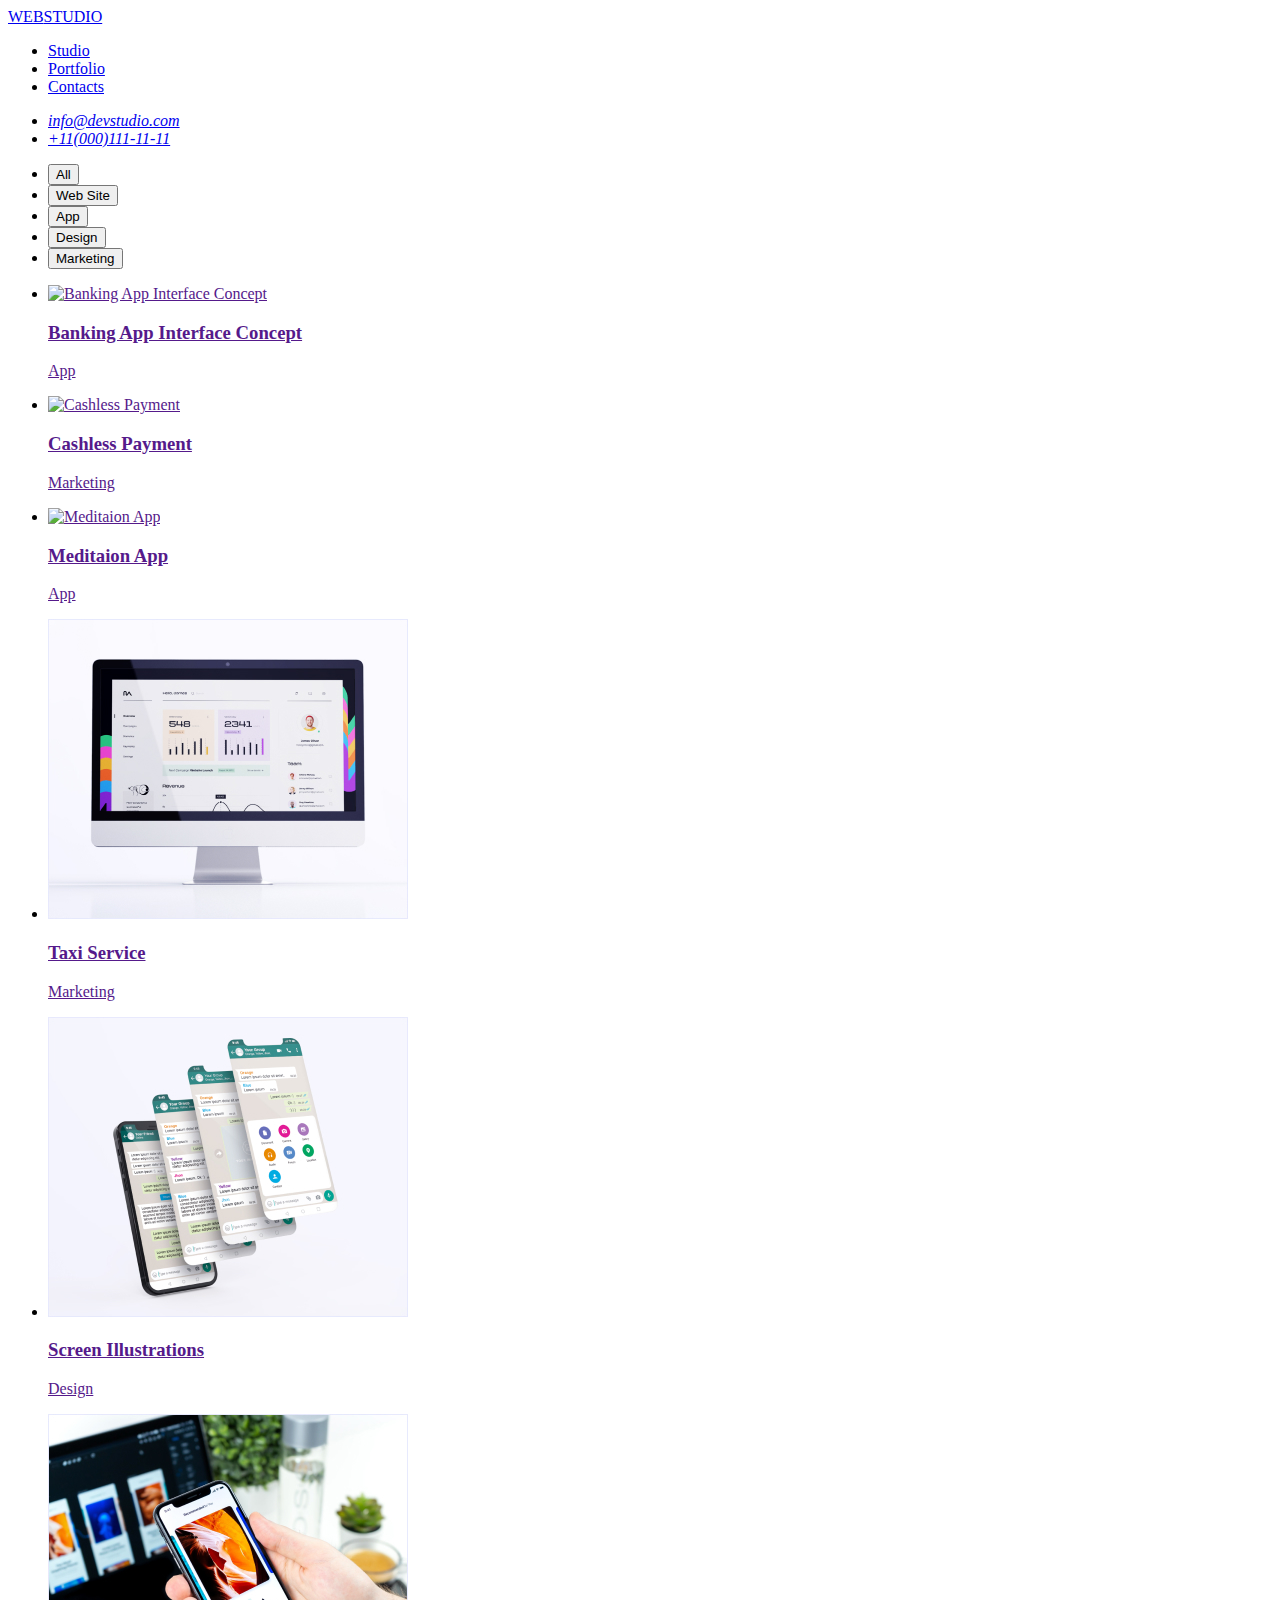
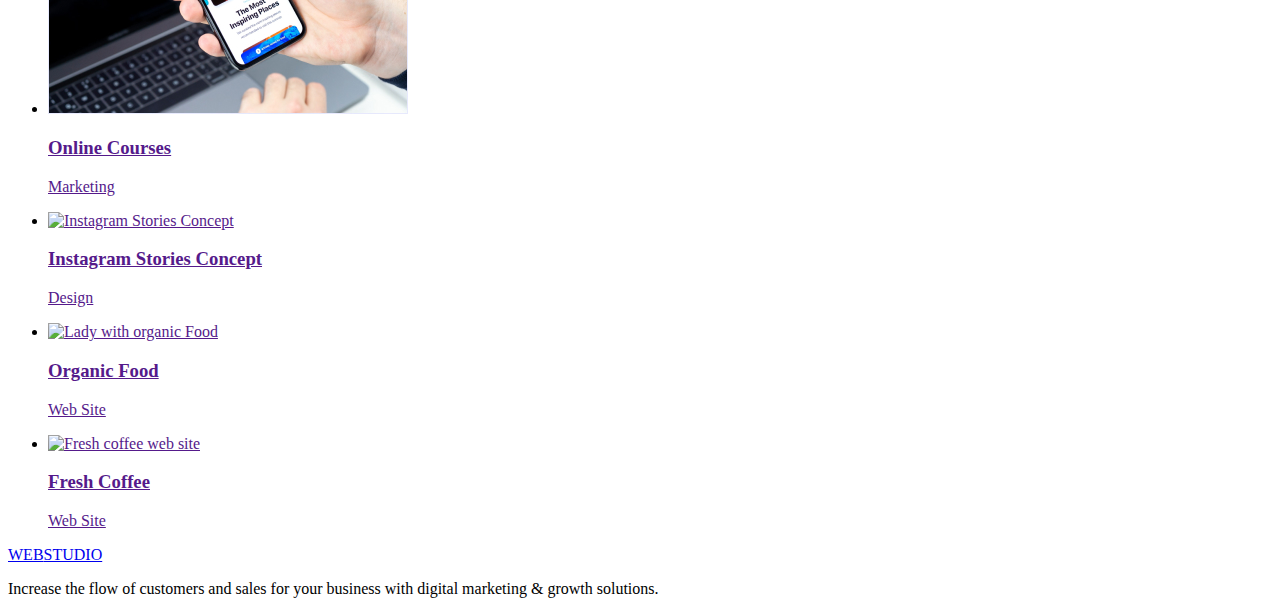
==== portfolio.html @ 1603d771 "update" ====
<!DOCTYPE html>
<html lang="en">
  <head>
    <meta charset="UTF-8" />
    <meta http-equiv="X-UA-Compatible" content="IE=edge" />
    <meta name="viewport" content="width=device-width, initial-scale=1.0" />
    <title>Portfolio</title>
    <link rel="preconnect" href="https://fonts.googleapis.com" />
    <link rel="preconnect" href="https://fonts.gstatic.com" crossorigin />
    <link
      href="https://fonts.googleapis.com/css2?family=Raleway:wght@800&family=Roboto:wght@400;500;700;900&display=swap"
      rel="stylesheet"
    />
    <link rel="stylesheet" href="./css/styles.css />
  </head>
  <body>
    <!-- Top Line -->
    <header>
      <!--Menu nav -->
      <nav class="nav-bar">
        <a href="./portfolio.html" class="logo-nav">
          <span class="logo-web"> WEB</span>STUDIO</a
        >
        <ul>
          <li><a href="./portfolio.html" class="link">Studio</a></li>
          <li>
            <a href="./portfolio.html" class="link">Portfolio</a>
          </li>
          <li><a href="/Contacts" class="link">Contacts</a></li>
        </ul>
      </nav>

      <address class="list">
        <ul>
          <!-- Mail -->
          <li>
            <a href="mailto:info@devstudio.com" class="contact"
              >info@devstudio.com</a
            >
          </li>
          <!-- Number -->
          <li>
            <a href="tel:+11(000)1111111" class="contact">+11(000)111-11-11</a>
          </li>
        </ul>
      </address>
    </header>
    <main>
      <!--Filters-->
      <section>
        <h1 hidden>Navigation menu</h1>
        <ul class="buttons">
          <!--filter button all-->
          <li>
            <button class="button-list" type="button">All</button>
          </li>
          <li>
            <button class="button-list" type="button">Web Site</button>
          </li>
          <li>
            <button class="button-list" type="button">App</button>
          </li>
          <li>
            <button class="button-list" type="button">Design</button>
          </li>
          <li><button class="button-list" type="button">Marketing</button></li>
        </ul>
      </section>

      <!--Section-1-->

      <section class="main">
        <h2 hidden>Our Works</h2>
        <ul>
          <li>
            <a href="">
              <img
                src="./images/section1/img1.jpg"
                alt="Banking App Interface Concept"
                width="360"
                height="300"
              />
              <h3>Banking App Interface Concept</h3>
              <p>App</p>
            </a>
          </li>
          <li>
            <a href="">
              <img
                src="./images/section1/img2.jpg"
                alt="Cashless Payment"
                width="360"
                height="300"
              />
              <h3>Cashless Payment</h3>
              <p>Marketing</p>
            </a>
          </li>
          <li>
            <a href="">
              <img
                src="./images/section1/img3.jpg"
                alt="Meditaion App"
                width="360"
                height="300"
              />
              <h3>Meditaion App</h3>
              <p>App</p>
            </a>
          </li>

          <li>
            <a href="">
              <img
                src="./images/section2/img1.jpg"
                alt="Taxi Service"
                width="360"
                height="300"
              />
              <h3>Taxi Service</h3>
              <p>Marketing</p>
            </a>
          </li>
          <li>
            <a href="">
              <img
                src="./images/section2/img2.jpg"
                alt="Screen Illustrations"
                width="360"
                height="300"
              />
              <h3>Screen Illustrations</h3>
              <p>Design</p>
            </a>
          </li>
          <li>
            <a href="">
              <img
                src="./images/section2/img3.jpg"
                alt="Online Courses"
                width="360"
                height="300"
              />
              <h3>Online Courses</h3>
              <p>Marketing</p>
            </a>
          </li>

          <li>
            <a href="">
              <img
                src="./images/section3/img1.jpg"
                alt="Instagram Stories Concept"
                width="360"
                height="300"
              />
              <h3>Instagram Stories Concept</h3>
              <p>Design</p>
            </a>
          </li>
          <li>
            <a href="">
              <img
                src="./images/section3/img2.jpg"
                alt="Lady with organic Food"
                width="360"
                height="300"
              />
              <h3>Organic Food</h3>
              <p>Web Site</p>
            </a>
          </li>
          <li>
            <a href="">
              <img
                src="./images/section3/img3.jpg"
                alt="Fresh coffee web site"
                width="360"
                height="300"
              />
              <h3>Fresh Coffee</h3>
              <p>Web Site</p>
            </a>
          </li>
        </ul>
      </section>
    </main>

    <footer>
      <a href="./portfolio.html" class="logo">
        <span class="logo-web"> WEB</span>STUDIO</a
      >
      <p>
        Increase the flow of customers and sales for your business with digital
        marketing & growth solutions.
      </p>
    </footer>
  </body>
</html>
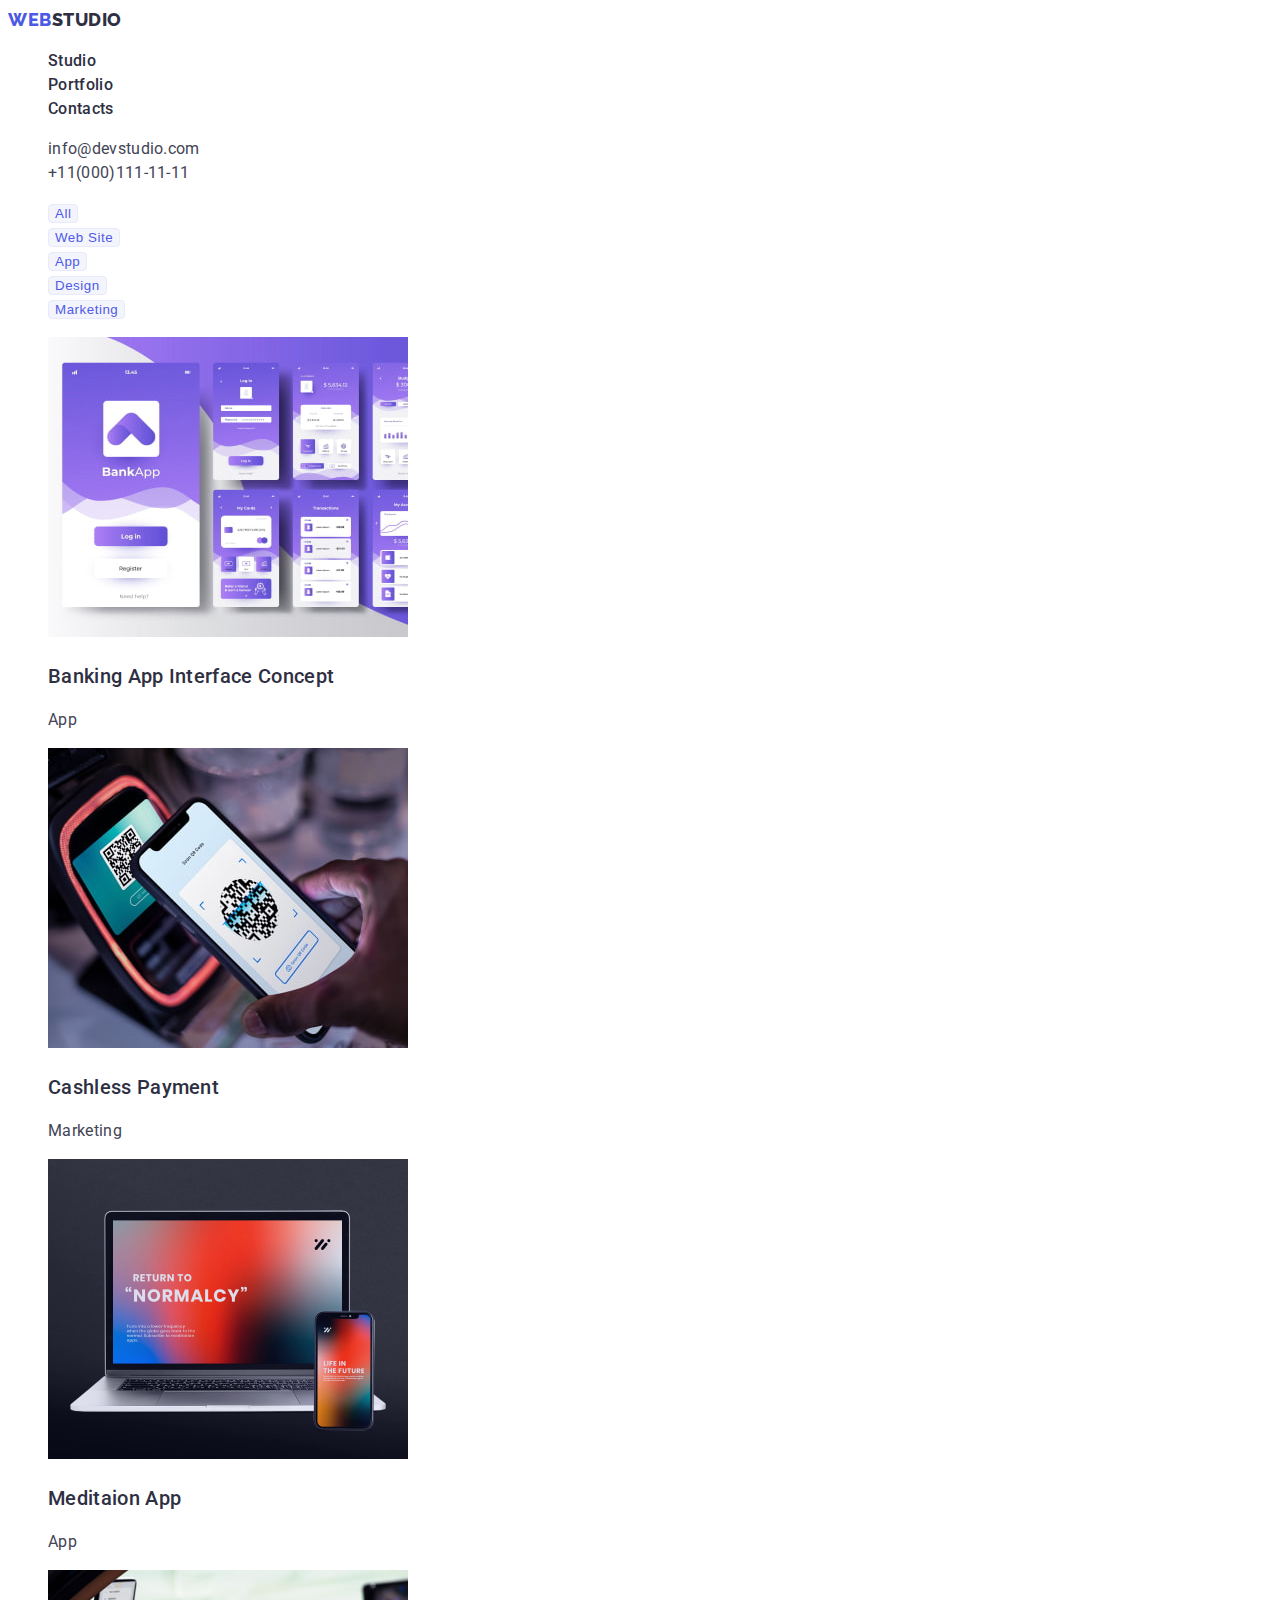
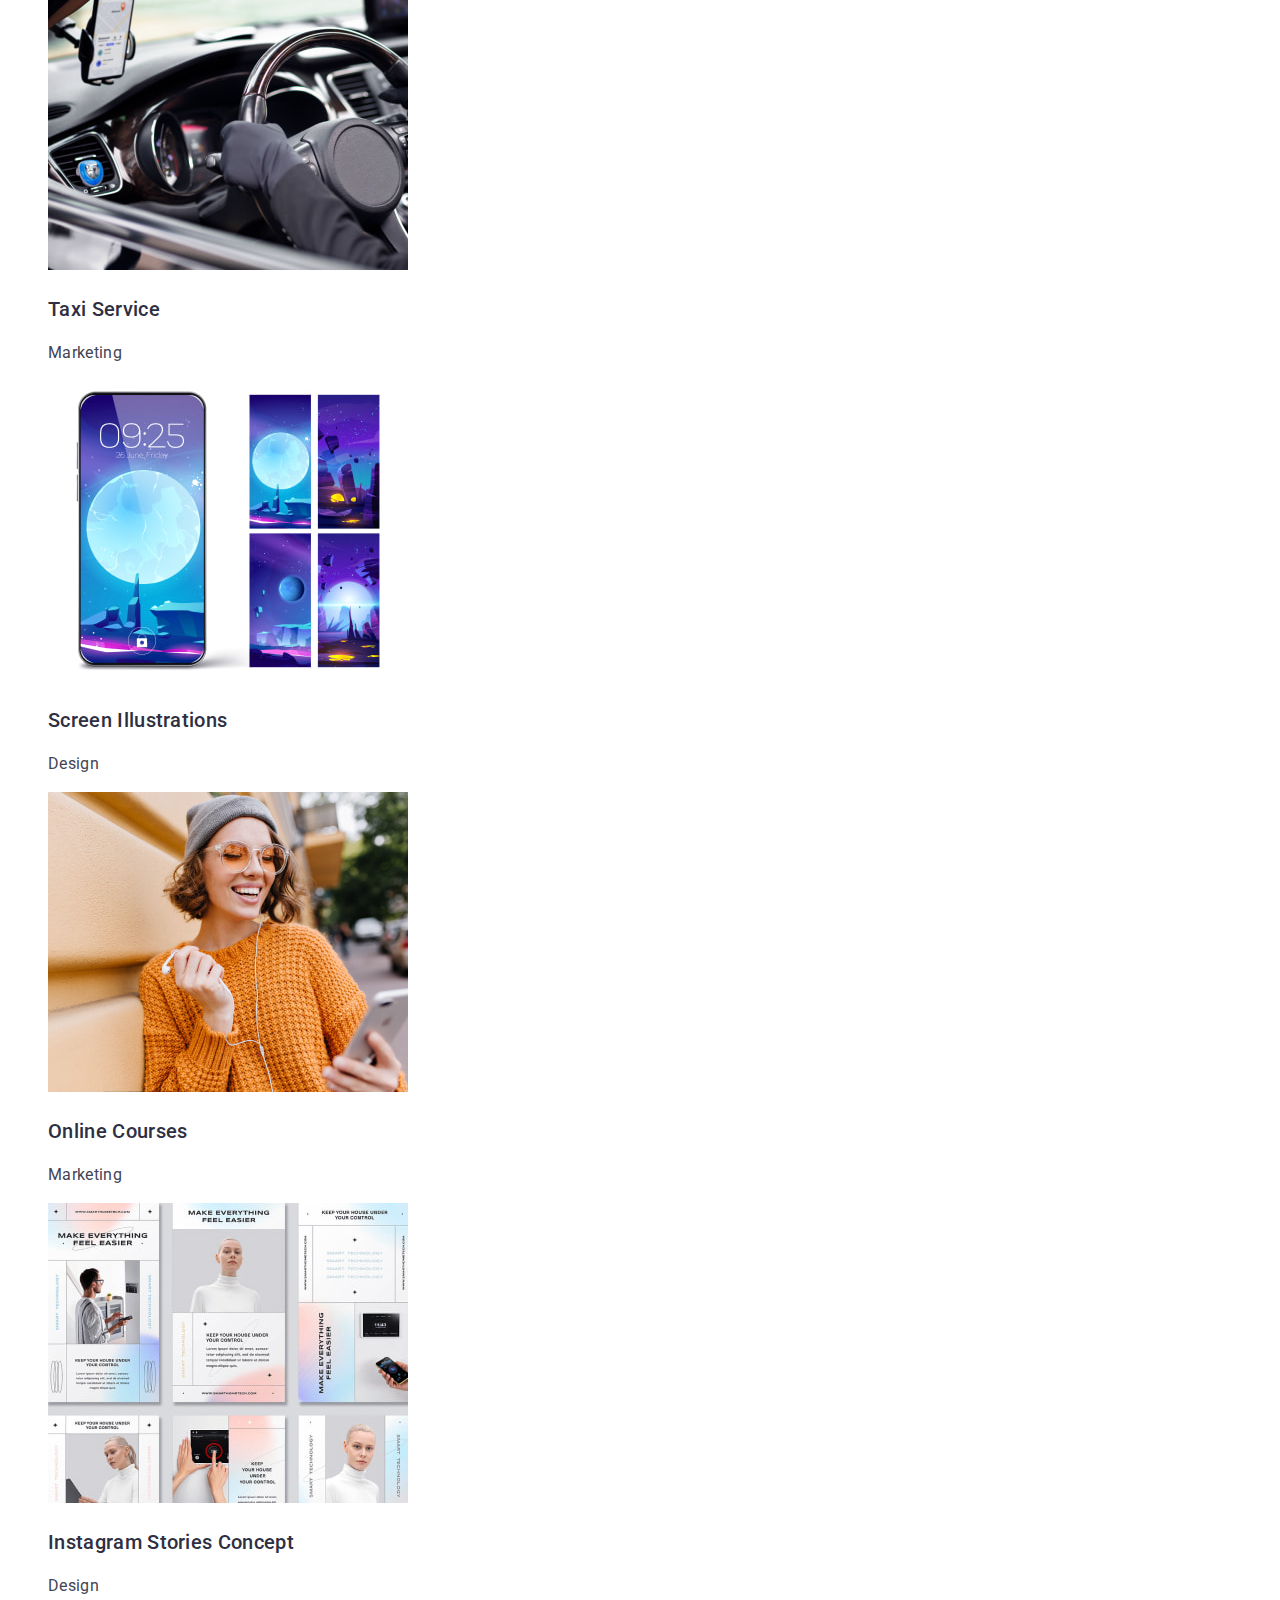
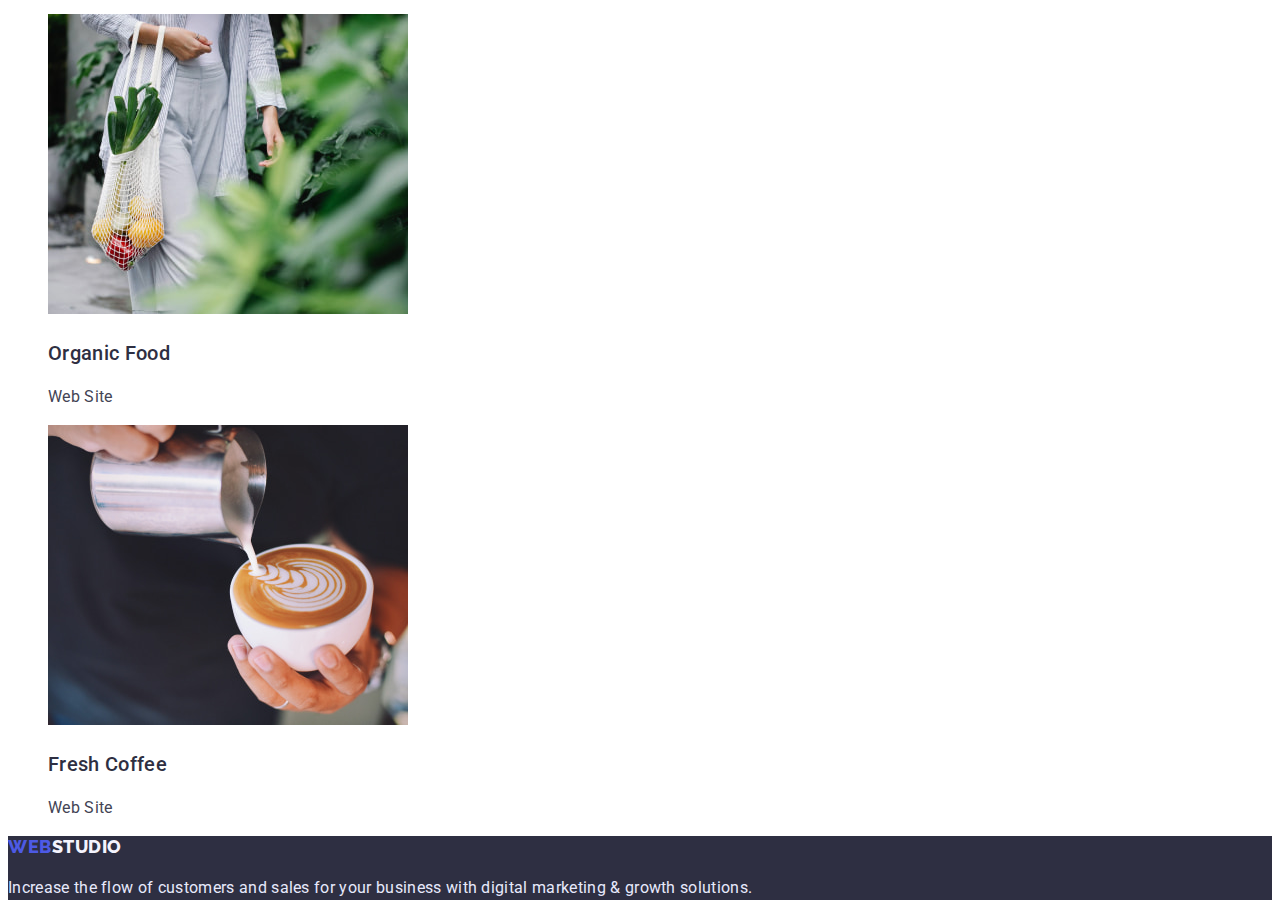
==== commit 4f52ea90: "update" ====
--- a/portfolio.html
+++ b/portfolio.html
@@ -11,7 +11,7 @@
       href="https://fonts.googleapis.com/css2?family=Raleway:wght@800&family=Roboto:wght@400;500;700;900&display=swap"
       rel="stylesheet"
     />
-    <link rel="stylesheet" href="./css/styles.css />
+    <link rel="stylesheet" href="./css/styles.css" />
   </head>
   <body>
     <!-- Top Line -->
@@ -75,7 +75,7 @@
           <li>
             <a href="">
               <img
-                src="./images/section1/img1.jpg"
+                src="./images/portfolio/row1/img1.jpg"
                 alt="Banking App Interface Concept"
                 width="360"
                 height="300"
@@ -87,7 +87,7 @@
           <li>
             <a href="">
               <img
-                src="./images/section1/img2.jpg"
+                src="./images/portfolio/row1/img2.jpg"
                 alt="Cashless Payment"
                 width="360"
                 height="300"
@@ -99,7 +99,7 @@
           <li>
             <a href="">
               <img
-                src="./images/section1/img3.jpg"
+                src="./images/portfolio/row1/img3.jpg"
                 alt="Meditaion App"
                 width="360"
                 height="300"
@@ -112,7 +112,7 @@
           <li>
             <a href="">
               <img
-                src="./images/section2/img1.jpg"
+                src="./images/portfolio/row2/img1.jpg"
                 alt="Taxi Service"
                 width="360"
                 height="300"
@@ -124,7 +124,7 @@
           <li>
             <a href="">
               <img
-                src="./images/section2/img2.jpg"
+                src="./images/portfolio/row2/img2.jpg"
                 alt="Screen Illustrations"
                 width="360"
                 height="300"
@@ -136,7 +136,7 @@
           <li>
             <a href="">
               <img
-                src="./images/section2/img3.jpg"
+                src="./images/portfolio/row2/img3.jpg"
                 alt="Online Courses"
                 width="360"
                 height="300"
@@ -149,7 +149,7 @@
           <li>
             <a href="">
               <img
-                src="./images/section3/img1.jpg"
+                src="./images/portfolio/row3/img1.jpg"
                 alt="Instagram Stories Concept"
                 width="360"
                 height="300"
@@ -161,7 +161,7 @@
           <li>
             <a href="">
               <img
-                src="./images/section3/img2.jpg"
+                src="./images/portfolio/row3/img2.jpg"
                 alt="Lady with organic Food"
                 width="360"
                 height="300"
@@ -173,7 +173,7 @@
           <li>
             <a href="">
               <img
-                src="./images/section3/img3.jpg"
+                src="./images/portfolio/row3/img3.jpg"
                 alt="Fresh coffee web site"
                 width="360"
                 height="300"
--- a/css/styles.css
+++ b/css/styles.css
@@ -0,0 +1,122 @@
+:root {
+  --primary-text-color: #2e2f42;
+  --secondary-text-color: #434455;
+  --accent-link-color: #404bbf;
+  --accent-logo-color: #4d5ae5;
+  --main-background-color: #ffffff;
+  --button-background: #f4f4fd;
+  --button-main-text: #4d5ae5;
+  --button-text-active: #ffffff;
+  --button-active-background: #404bbf;
+  --footer-logo-color: #f4f4fd;
+  --footer-paragraph: #e7e9fc;
+  --button-border: #e7e9fc;
+}
+
+/* Body main colors */
+body {
+  background-color: var(--main-background-color);
+  color: var(--primary-text-color);
+
+  font-family: "Roboto", sans-serif;
+  letter-spacing: 0.02em;
+  font-size: 16px;
+  line-height: 1.5;
+}
+/* Nav-bar */
+.logo-nav {
+  color: var(--primary-text-color);
+  text-decoration: none;
+
+  font-family: "Raleway", sans-serif;
+  letter-spacing: 0.03em;
+  font-weight: 800;
+  font-size: 18px;
+  line-height: 1.33;
+}
+.logo-nav:hover,
+.logo-nav:focus {
+  color: var(--accent-logo-color);
+  text-decoration: none;
+}
+.logo-web {
+  color: var(--accent-logo-color);
+}
+ul {
+  list-style: none;
+}
+.nav-bar .link {
+  color: var(--primary-text-color);
+  text-decoration: none;
+  font-weight: 500;
+}
+.nav-bar .link:hover,
+.nav-bar .link:focus {
+  color: var(--button-active-background);
+  text-decoration: none;
+}
+
+.list,
+.contact {
+  color: var(--secondary-text-color);
+  text-decoration: none;
+  font-style: normal;
+}
+.list .contact:hover,
+.list .contact:focus {
+  color: var(--accent-link-color);
+  text-decoration: none;
+}
+
+/* Filters */
+.buttons [type="button"] {
+  color: var(--button-main-text);
+  background: var(--button-background);
+  border: 1px solid var(--button-border);
+  border-radius: 4px;
+  cursor: pointer;
+
+  letter-spacing: 0.04em;
+  font-weight: 500;
+}
+
+.buttons .button-list:active {
+  color: var(--button-text-active);
+  background: var(--button-active-background);
+}
+/* Main Section */
+.main a {
+  text-decoration: none;
+}
+h3 {
+  color: var(--primary-text-color);
+
+  font-weight: 500;
+  font-size: 20px;
+  line-height: 1.2;
+}
+p {
+  color: var(--secondary-text-color);
+}
+
+/* Footer */
+footer {
+  background-color: var(--primary-text-color);
+}
+footer .logo {
+  color: var(--footer-logo-color);
+  text-decoration: none;
+
+  font-family: Raleway, sans-serif;
+  letter-spacing: 0.03em;
+  font-weight: 800;
+  font-size: 18px;
+  line-height: 1.16;
+}
+footer .logo:hover,
+footer .logo:focus {
+  color: var(--accent-logo-color);
+}
+footer p {
+  color: var(--footer-paragraph);
+}
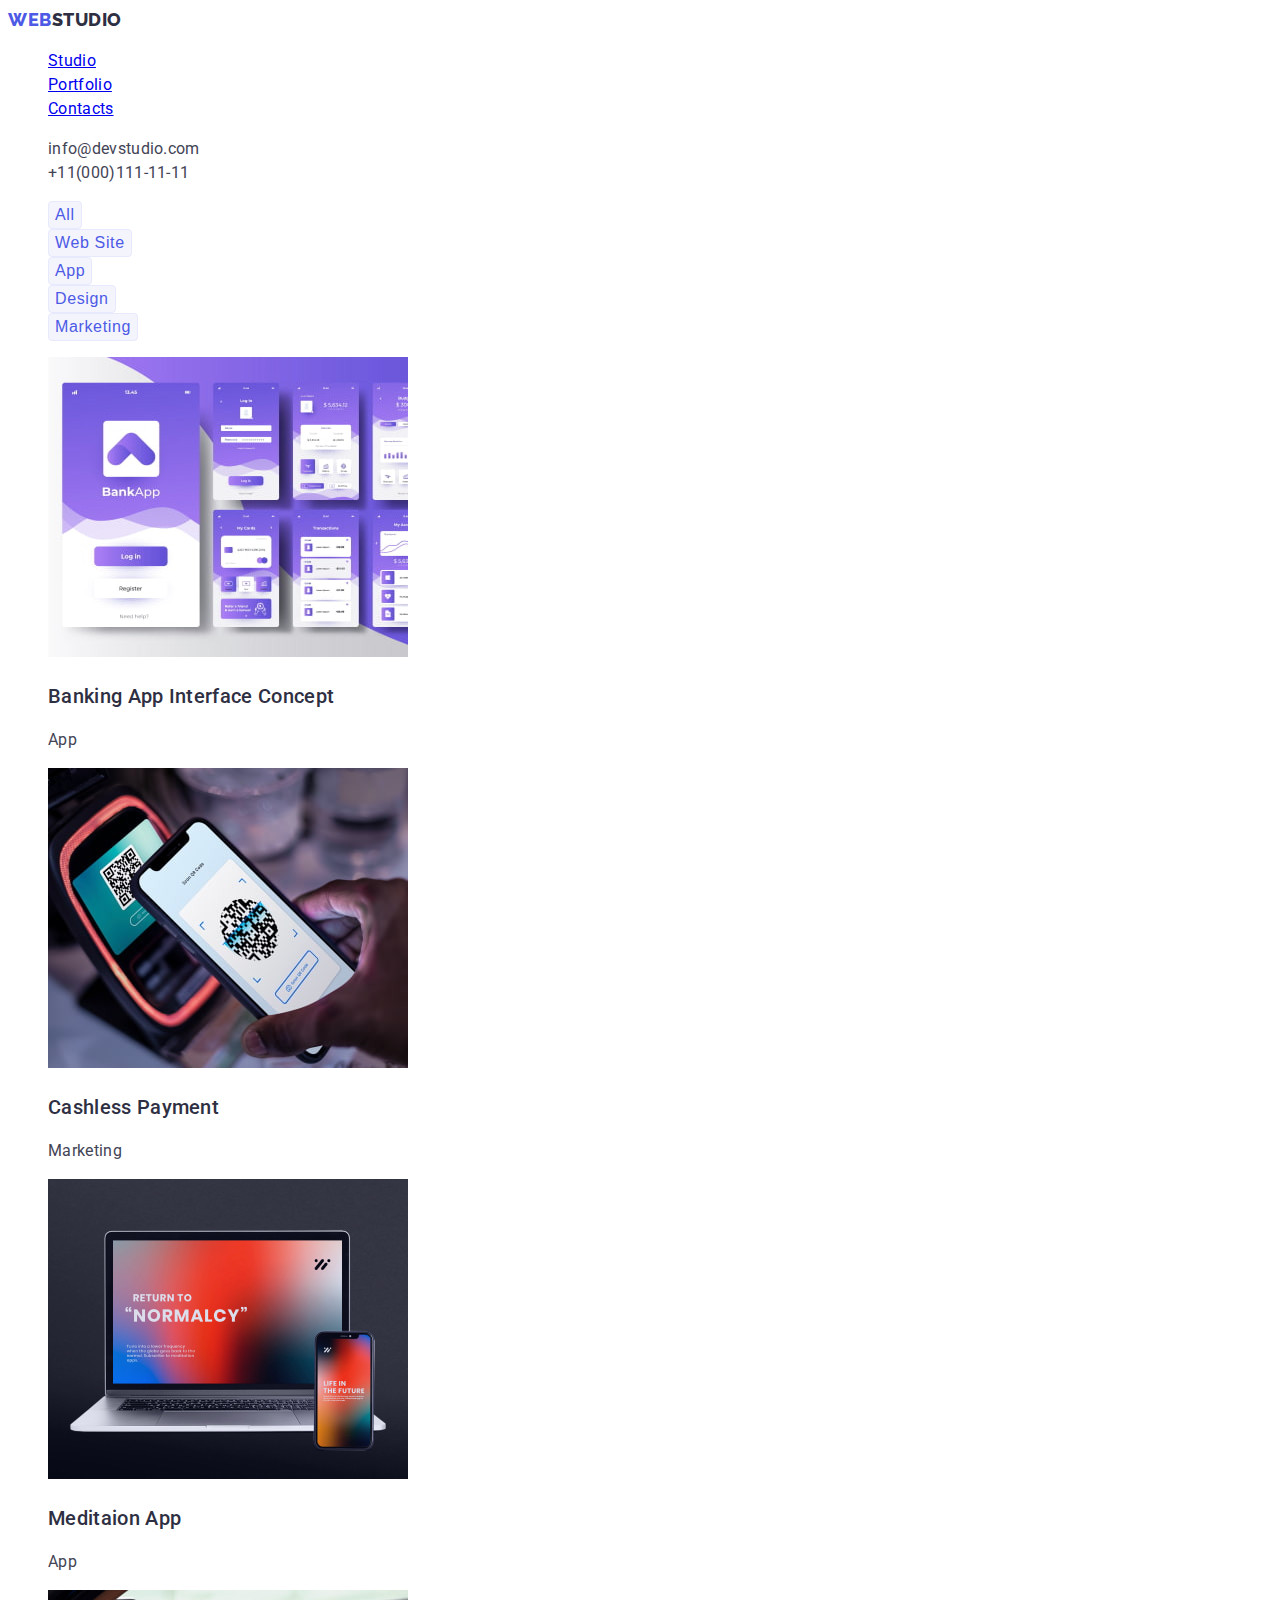
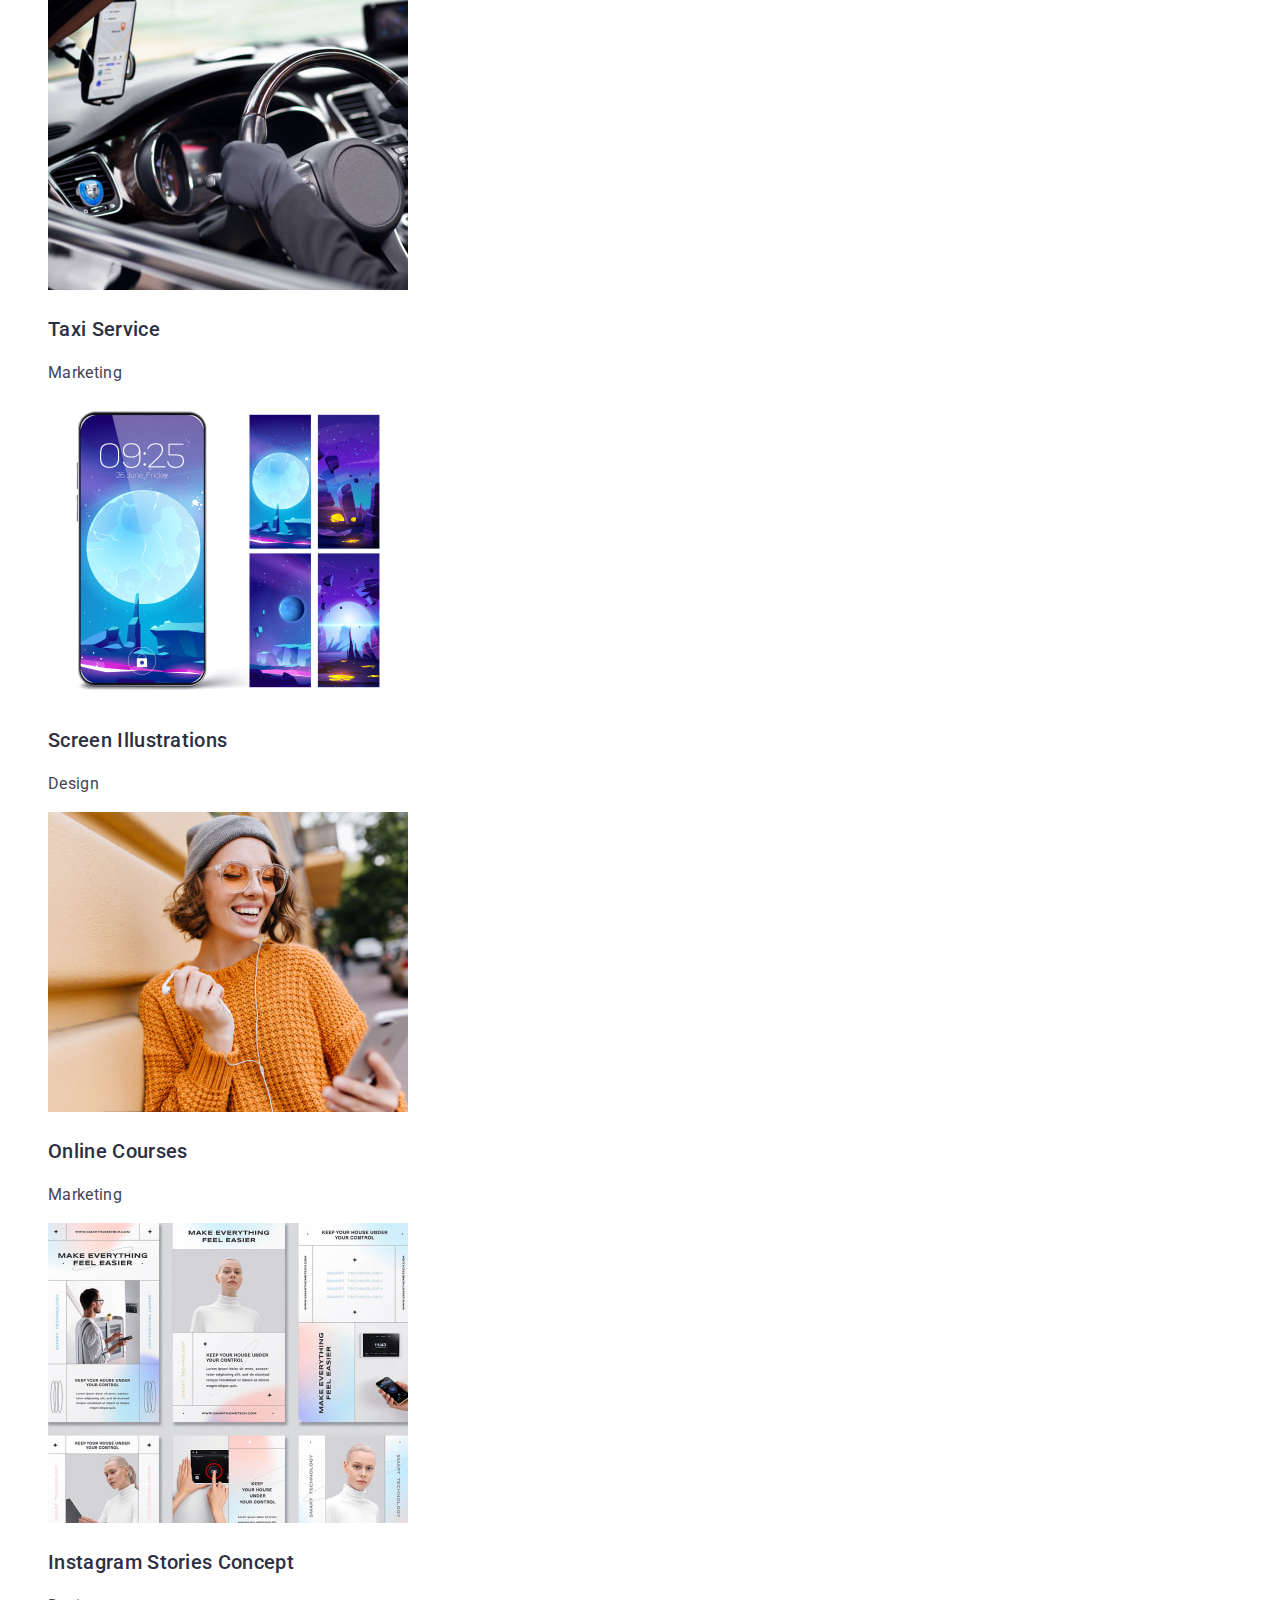
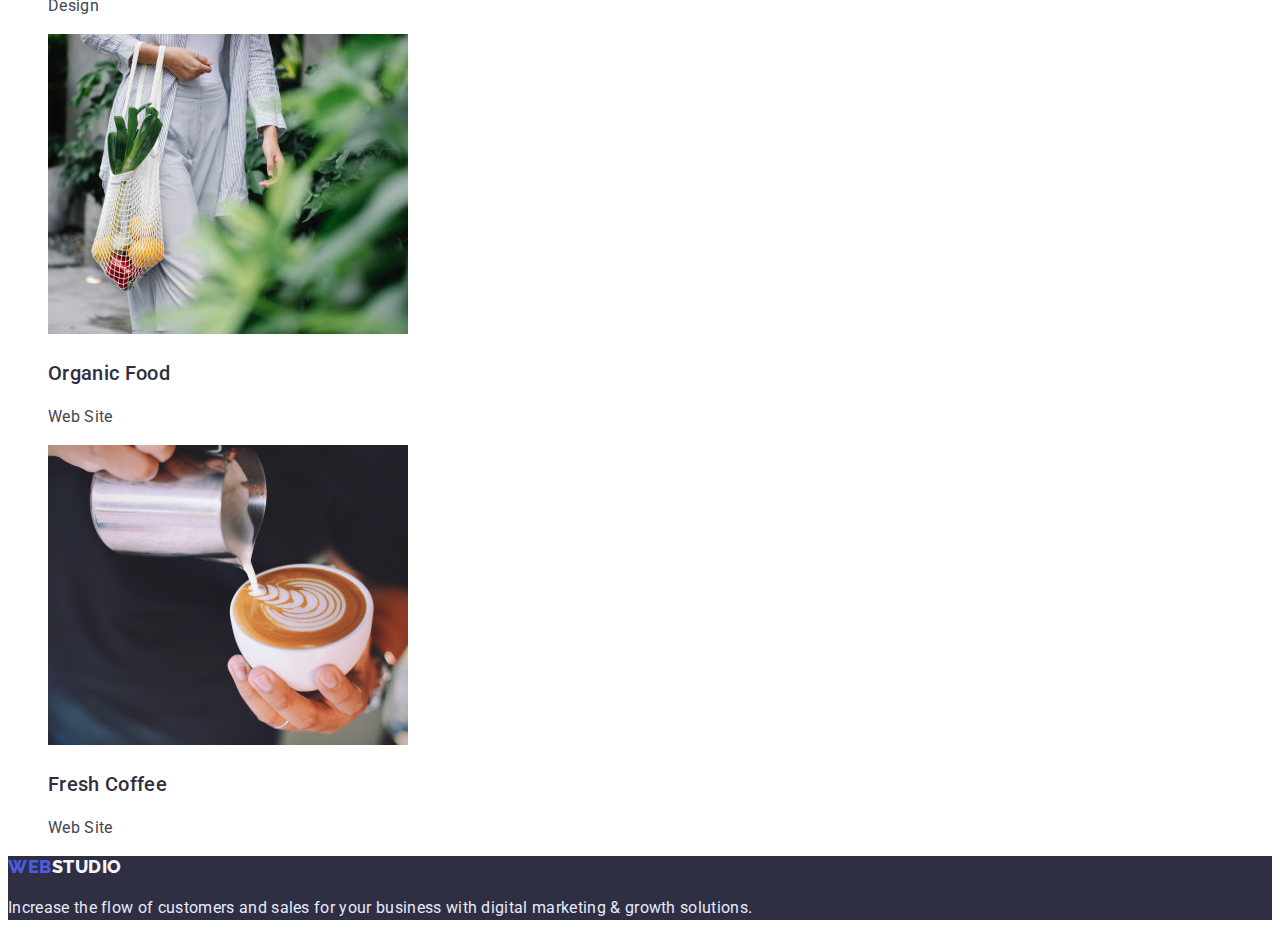
==== commit 6082e0cb: "update" ====
--- a/portfolio.html
+++ b/portfolio.html
@@ -17,12 +17,12 @@
     <!-- Top Line -->
     <header>
       <!--Menu nav -->
-      <nav class="nav-bar">
-        <a href="./portfolio.html" class="logo-nav">
+      <nav>
+        <a href="./portfolio.html" class="logo-nav" >
           <span class="logo-web"> WEB</span>STUDIO</a
         >
-        <ul>
-          <li><a href="./portfolio.html" class="link">Studio</a></li>
+        <ul class="nav list" >
+          <li><a href="./index.html" class="link">Studio</a></li>
           <li>
             <a href="./portfolio.html" class="link">Portfolio</a>
           </li>
@@ -30,8 +30,8 @@
         </ul>
       </nav>
 
-      <address class="list">
-        <ul>
+      <address>
+        <ul class="list">
           <!-- Mail -->
           <li>
             <a href="mailto:info@devstudio.com" class="contact"
@@ -49,7 +49,7 @@
       <!--Filters-->
       <section>
         <h1 hidden>Navigation menu</h1>
-        <ul class="buttons">
+        <ul class="buttons list">
           <!--filter button all-->
           <li>
             <button class="button-list" type="button">All</button>
@@ -65,13 +65,10 @@
           </li>
           <li><button class="button-list" type="button">Marketing</button></li>
         </ul>
-      </section>
 
-      <!--Section-1-->
+        <!--Section-1-->
 
-      <section class="main">
-        <h2 hidden>Our Works</h2>
-        <ul>
+        <ul class="main list">
           <li>
             <a href="">
               <img
@@ -80,8 +77,8 @@
                 width="360"
                 height="300"
               />
-              <h3>Banking App Interface Concept</h3>
-              <p>App</p>
+              <h3 class="section-title">Banking App Interface Concept</h3>
+              <p class="section-text">App</p>
             </a>
           </li>
           <li>
@@ -92,8 +89,8 @@
                 width="360"
                 height="300"
               />
-              <h3>Cashless Payment</h3>
-              <p>Marketing</p>
+              <h3 class="section-title">Cashless Payment</h3>
+              <p class="section-text">Marketing</p>
             </a>
           </li>
           <li>
@@ -104,8 +101,8 @@
                 width="360"
                 height="300"
               />
-              <h3>Meditaion App</h3>
-              <p>App</p>
+              <h3 class="section-title">Meditaion App</h3>
+              <p class="section-text">App</p>
             </a>
           </li>
 
@@ -117,8 +114,8 @@
                 width="360"
                 height="300"
               />
-              <h3>Taxi Service</h3>
-              <p>Marketing</p>
+              <h3 class="section-title">Taxi Service</h3>
+              <p class="section-text">Marketing</p>
             </a>
           </li>
           <li>
@@ -129,8 +126,8 @@
                 width="360"
                 height="300"
               />
-              <h3>Screen Illustrations</h3>
-              <p>Design</p>
+              <h3 class="section-title">Screen Illustrations</h3>
+              <p class="section-text">Design</p>
             </a>
           </li>
           <li>
@@ -141,8 +138,8 @@
                 width="360"
                 height="300"
               />
-              <h3>Online Courses</h3>
-              <p>Marketing</p>
+              <h3 class="section-title">Online Courses</h3>
+              <p class="section-text">Marketing</p>
             </a>
           </li>
 
@@ -154,8 +151,8 @@
                 width="360"
                 height="300"
               />
-              <h3>Instagram Stories Concept</h3>
-              <p>Design</p>
+              <h3 class="section-title">Instagram Stories Concept</h3>
+              <p class="section-text">Design</p>
             </a>
           </li>
           <li>
@@ -166,8 +163,8 @@
                 width="360"
                 height="300"
               />
-              <h3>Organic Food</h3>
-              <p>Web Site</p>
+              <h3 class="section-title">Organic Food</h3>
+              <p class="section-text">Web Site</p>
             </a>
           </li>
           <li>
@@ -178,8 +175,8 @@
                 width="360"
                 height="300"
               />
-              <h3>Fresh Coffee</h3>
-              <p>Web Site</p>
+              <h3 class="section-title">Fresh Coffee</h3>
+              <p class="section-text">Web Site</p>
             </a>
           </li>
         </ul>
--- a/css/styles.css
+++ b/css/styles.css
@@ -78,6 +78,8 @@
 
   letter-spacing: 0.04em;
   font-weight: 500;
+  font-size: 16px;
+  line-height: 1.5;
 }
 
 .buttons .button-list:active {
